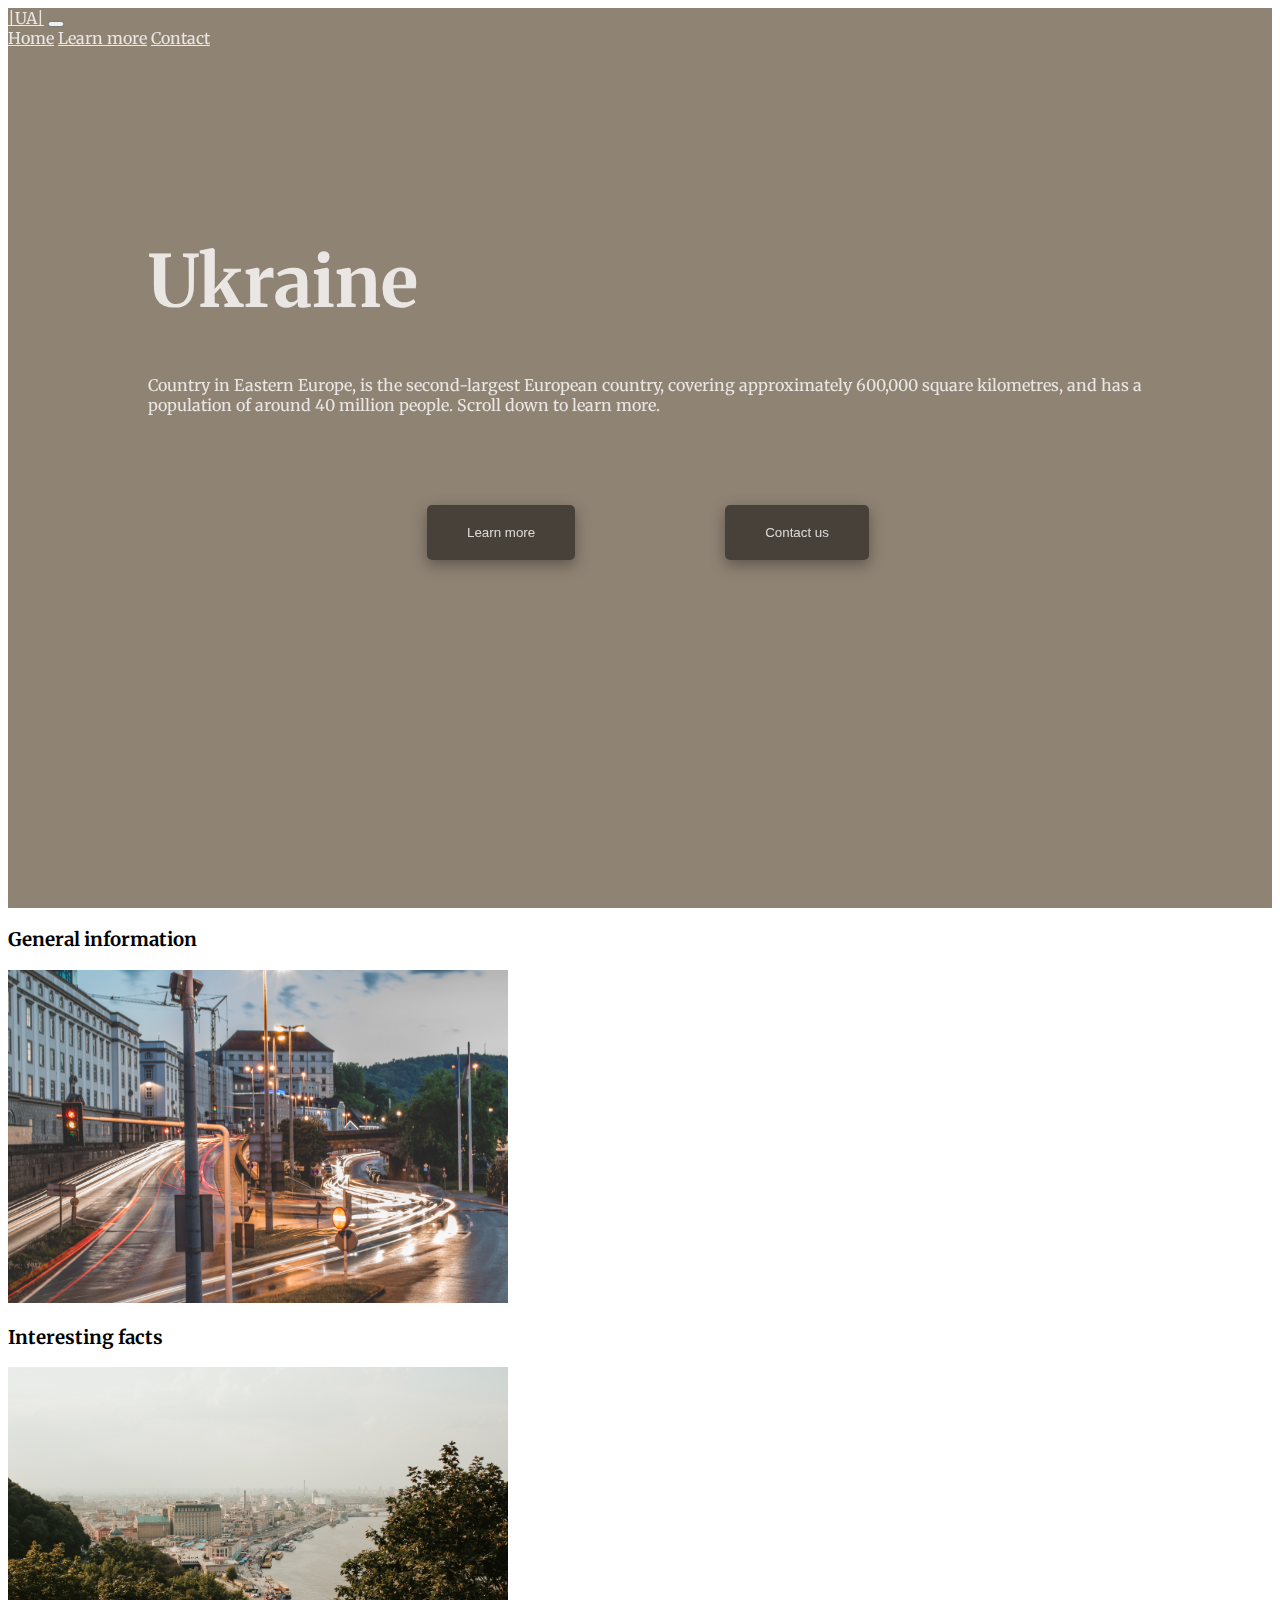
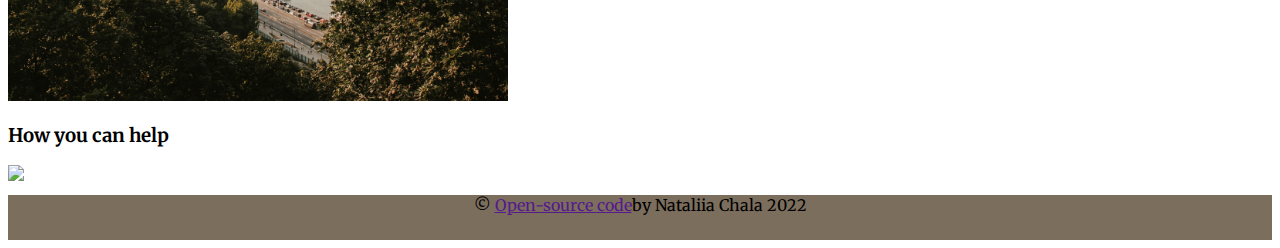
==== index.html @ b4a6b577 "added everything to repository" ====
<!DOCTYPE html>
<html lang="en">

<head>
    <meta charset="UTF-8">
    <meta http-equiv="X-UA-Compatible" content="IE=edge">
    <meta name="viewport" content="width=device-width, initial-scale=1.0">
    <link rel="preconnect" href="https://fonts.googleapis.com">
    <link rel="preconnect" href="https://fonts.gstatic.com" crossorigin>
    <link rel="preconnect" href="https://fonts.googleapis.com">
    <link rel="preconnect" href="https://fonts.gstatic.com" crossorigin>
    <link href="https://fonts.googleapis.com/css2?family=Merriweather:ital,wght@0,300;0,400;0,700;0,900;1,300;1,400&display=swap" rel="stylesheet">
    <!-- CSS only -->
    <link href="https://cdn.jsdelivr.net/npm/bootstrap@5.2.0-beta1/dist/css/bootstrap.min.css" rel="stylesheet" integrity="sha384-0evHe/X+R7YkIZDRvuzKMRqM+OrBnVFBL6DOitfPri4tjfHxaWutUpFmBp4vmVor" crossorigin="anonymous">
    <!-- JavaScript Bundle with Popper -->
    <script src="https://cdn.jsdelivr.net/npm/bootstrap@5.2.0-beta1/dist/js/bootstrap.bundle.min.js" integrity="sha384-pprn3073KE6tl6bjs2QrFaJGz5/SUsLqktiwsUTF55Jfv3qYSDhgCecCxMW52nD2" crossorigin="anonymous"></script>
    <!-- <link rel="stylesheet" href="src/normalize.css"> -->
    <link rel="stylesheet" href="src/style.css">
    <title>Ukraine</title>
</head>

<body>
    <header>
        <div class="layer"></div>
        <nav class="navbar navbar-expand-lg fixed-top">
            <div class="container-fluid">
                <a class="navbar-brand" href="#">|UA|</a>
                <button class="navbar-toggler" type="button" data-bs-toggle="collapse" data-bs-target="#navbarNavAltMarkup" aria-controls="navbarNavAltMarkup" aria-expanded="false" aria-label="Toggle navigation">
                <span class="navbar-toggler-icon"></span>
              </button>
                <div class="collapse navbar-collapse" id="navbarNavAltMarkup">
                    <div class="navbar-nav">
                        <a class="nav-link" aria-current="page" href="index.html">Home</a>
                        <a class="nav-link" href="#learn-more">Learn more</a>
                        <a class="nav-link" href="#">Contact</a>

                    </div>
                </div>
            </div>
        </nav>

        <div class="header-content">
            <div class="header-info">
                <h1 class="header-heading">Ukraine</h1>
                <p class="header-about">Country in Eastern Europe, is the second-largest European country, covering approximately 600,000 square kilometres, and has a population of around 40 million people. Scroll down to learn more.</p>
            </div>
            <div class="header-buttons">
                <a href="#learn-more"><button class="header__button learn">Learn more</button></a>
                <a href=""><button class="header__button contact">Contact us</button></a>
            </div>

        </div>


    </header>
    <main>
        <div class="container" id="learn-more">
            <div class="row justify-content-center">
                <div class="col-lg-4 found">
                    <a href="" class="info-link">
                        <h3 class="img-text">General information</h3><img src="img/pexels-lukas-mayer-1696012.jpg " alt=" ">
                    </a>
                </div>
                <div class="col-lg-4 found">
                    <a href="" class="info-link">
                        <h3 class="img-text">Interesting facts</h3><img src="img/pexels-maryia-plashchynskaya-3442567.jpg " alt=" "></a>
                </div>
                <div class="col-lg-4 found">
                    <a href="" class="info-link">
                        <h3 class="img-text">How you can help</h3><img src="img/pexels-katie-godowski-11291117.jpg " alt=" "></a>
                </div>
            </div>
        </div>
    </main>
    <footer>
        <p>&COPY;
            <a href="">Open-source code</a>by Nataliia Chala 2022</p>
    </footer>
</body>

</html>
---- src/style.css ----
:root {
    --font-main: 'Merriweather', serif;
}

html {
    /* width: 100vw;
    height: 100vh; */
    overflow-x: hidden;
}

body {
    overflow-x: hidden;
    font-family: var(--font-main);
}

.layer {
    background-color: rgba(69, 48, 24, 0.6);
    position: absolute;
    top: 0;
    left: 0;
    width: 100%;
    height: 100%;
}

header {
    background-image: url("/img/pexels-max-vakhtbovych-6143369.jpg");
    background-repeat: no-repeat;
    background-size: cover;
    min-width: 100vw;
    min-height: 100vh;
    position: relative;
}

.nav-link,
.navbar-brand {
    color: rgba(255, 255, 255, 0.8);
    z-index: 1;
}

.navbar {
    position: fixed;
}

img {
    max-width: 100%;
    max-height: 100%;
    width: 500px;
    height: auto;
}

.header-content {
    display: grid;
    justify-content: center;
}

.header-heading {
    font-size: 4.5rem;
}

.header-info {
    display: flex;
    flex-direction: column;
    max-width: 1000px;
    justify-content: center;
    color: rgba(255, 255, 255, 0.8);
    z-index: 1;
    margin: 180px 10px 90px 10px;
}

.header-buttons {
    display: flex;
    justify-content: center;
    gap: 150px;
    color: rgba(255, 255, 255, 0.8);
    z-index: 1;
}

.header__button {
    padding: 20px 40px;
    background-color: transparent;
    box-shadow: rgba(0, 0, 0, 0.35) 0px 5px 15px;
    color: rgba(255, 255, 255, 0.8);
    border: none;
    background-color: rgba(0, 0, 0, 0.5);
    border-radius: 5px;
    transition: all .2s;
}

.header__button:hover {
    background-color: rgba(69, 48, 24, 0.9);
    font-size: larger;
}

.container {
    margin-top: 20px;
}

footer {
    background-color: rgba(69, 48, 24, 0.7);
}

p {
    margin: 0;
}

.info-link {
    color: black;
    transition: all .2s;
    text-decoration: none;
}

.info-link:hover {
    color: #7C6E5D;
}

footer {
    margin-top: 10px;
    height: 5vh;
    text-align: center;
}

@media(max-device-width:992px) {
    .found {
        text-align: center;
        margin-top: 30px;
    }
    .header-buttons {
        gap: 50px;
    }
    .header-info {
        max-width: 300px;
        margin-bottom: 70px;
    }
    .header__button {
        padding: 15px 25px;
    }
}

@media(max-device-width:1200px) {
    .header-info {
        max-width: 800px;
    }
}
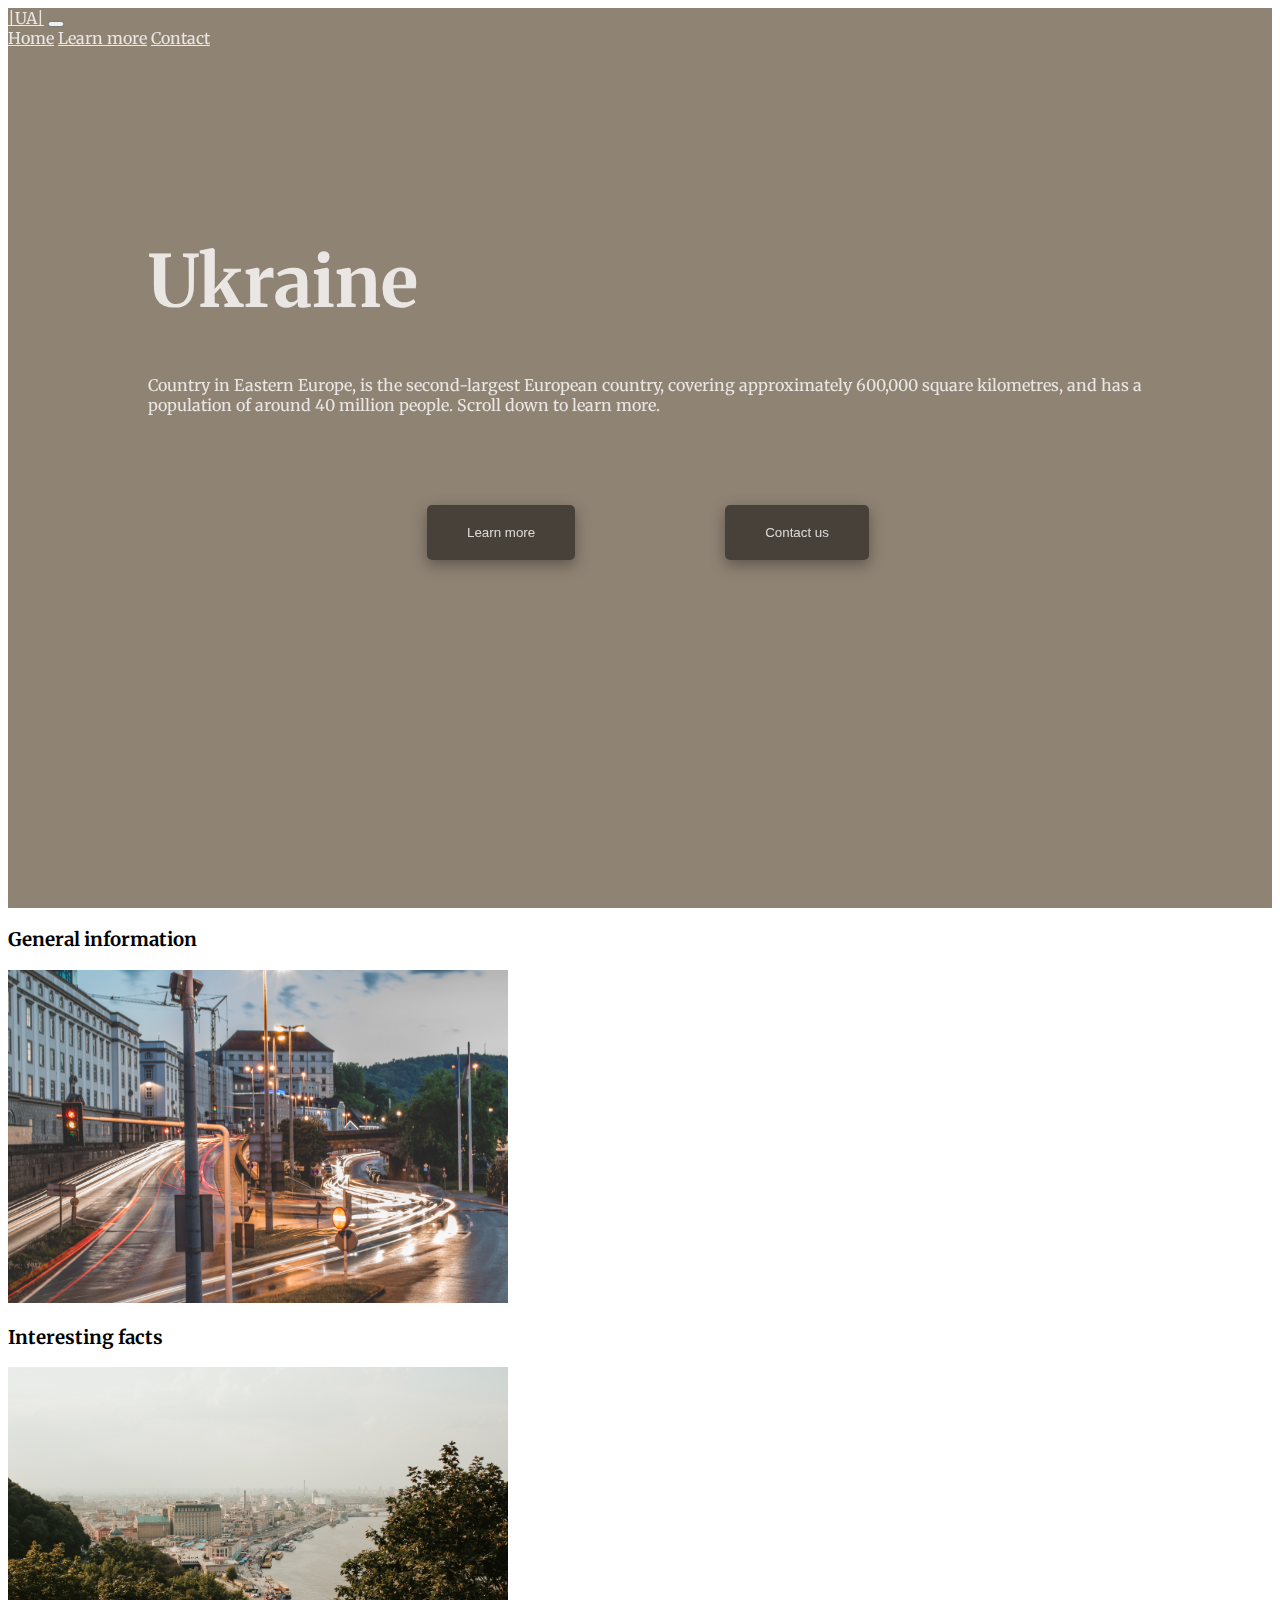
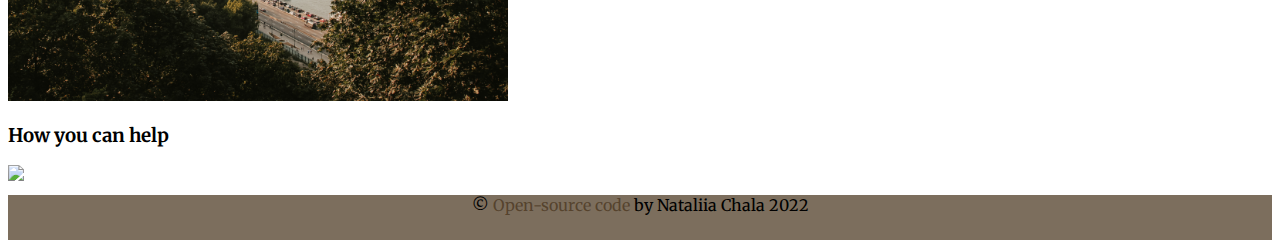
==== commit 39a3d9ef: "added link to github repository" ====
--- a/index.html
+++ b/index.html
@@ -74,7 +74,7 @@
     </main>
     <footer>
         <p>&COPY;
-            <a href="">Open-source code</a>by Nataliia Chala 2022</p>
+            <a href="https://github.com/natalie-0073/ukraine-responsive.git" class="git-link">Open-source code</a> by Nataliia Chala 2022</p>
     </footer>
 </body>
 
--- a/src/style.css
+++ b/src/style.css
@@ -83,7 +83,7 @@
     border: none;
     background-color: rgba(0, 0, 0, 0.5);
     border-radius: 5px;
-    transition: all .2s;
+    transition: all .3s;
 }
 
 .header__button:hover {
@@ -97,6 +97,16 @@
 
 footer {
     background-color: rgba(69, 48, 24, 0.7);
+}
+
+.git-link {
+    color: rgba(69, 48, 24, 0.7);
+    text-decoration: none;
+}
+
+.git-link:hover {
+    color: black;
+    text-decoration: underline;
 }
 
 p {
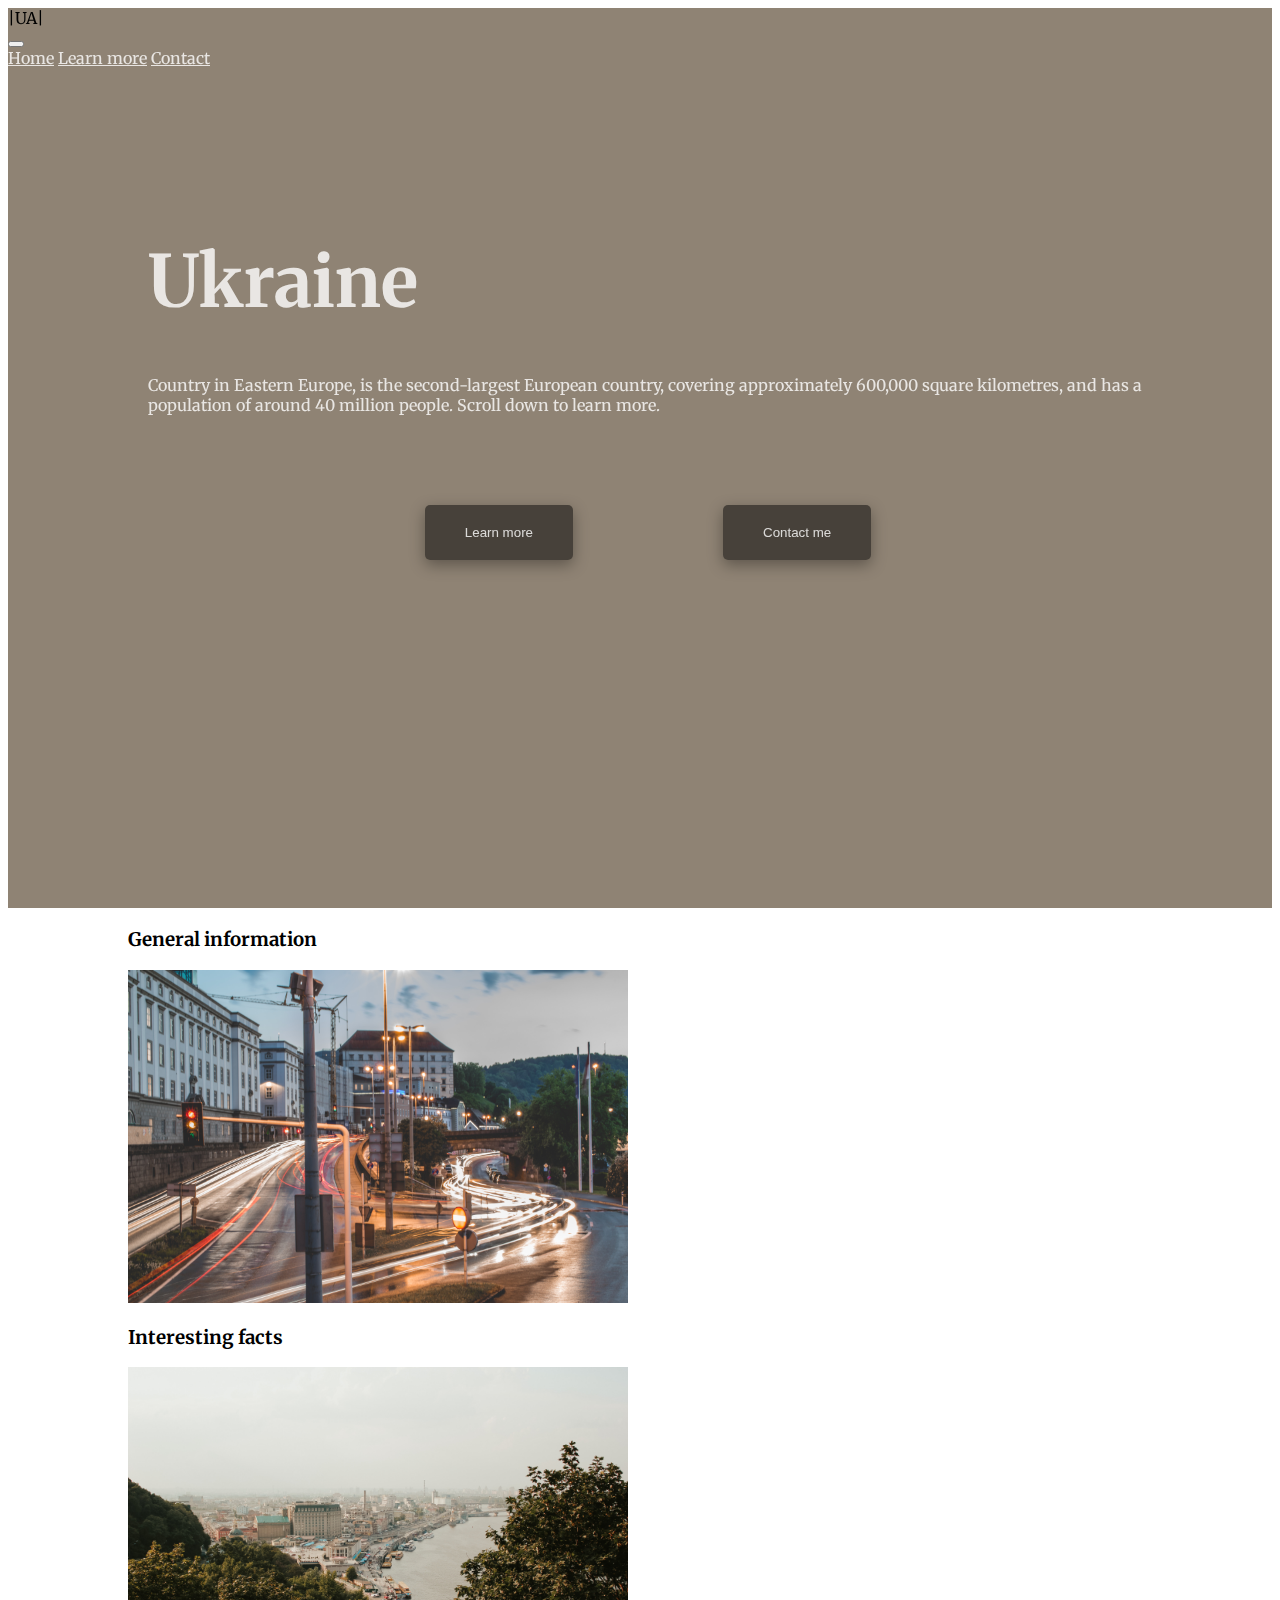
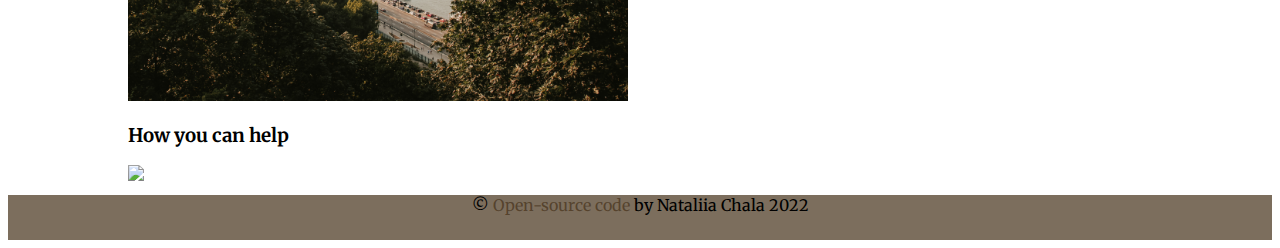
==== commit f0970e31: "changed button text" ====
--- a/index.html
+++ b/index.html
@@ -16,15 +16,16 @@
     <script src="https://cdn.jsdelivr.net/npm/bootstrap@5.2.0-beta1/dist/js/bootstrap.bundle.min.js" integrity="sha384-pprn3073KE6tl6bjs2QrFaJGz5/SUsLqktiwsUTF55Jfv3qYSDhgCecCxMW52nD2" crossorigin="anonymous"></script>
     <!-- <link rel="stylesheet" href="src/normalize.css"> -->
     <link rel="stylesheet" href="src/style.css">
+
     <title>Ukraine</title>
 </head>
 
 <body>
-    <header>
+    <header class="main-page-header">
         <div class="layer"></div>
         <nav class="navbar navbar-expand-lg fixed-top">
             <div class="container-fluid">
-                <a class="navbar-brand" href="#">|UA|</a>
+                <p class="text-white">|UA|</p>
                 <button class="navbar-toggler" type="button" data-bs-toggle="collapse" data-bs-target="#navbarNavAltMarkup" aria-controls="navbarNavAltMarkup" aria-expanded="false" aria-label="Toggle navigation">
                 <span class="navbar-toggler-icon"></span>
               </button>
@@ -32,7 +33,7 @@
                     <div class="navbar-nav">
                         <a class="nav-link" aria-current="page" href="index.html">Home</a>
                         <a class="nav-link" href="#learn-more">Learn more</a>
-                        <a class="nav-link" href="#">Contact</a>
+                        <a class="nav-link" href="contact.html">Contact</a>
 
                     </div>
                 </div>
@@ -46,7 +47,7 @@
             </div>
             <div class="header-buttons">
                 <a href="#learn-more"><button class="header__button learn">Learn more</button></a>
-                <a href=""><button class="header__button contact">Contact us</button></a>
+                <a href="contact.html"><button class="header__button contact">Contact me</button></a>
             </div>
 
         </div>
@@ -57,12 +58,12 @@
         <div class="container" id="learn-more">
             <div class="row justify-content-center">
                 <div class="col-lg-4 found">
-                    <a href="" class="info-link">
+                    <a href="info.html" class="info-link">
                         <h3 class="img-text">General information</h3><img src="img/pexels-lukas-mayer-1696012.jpg " alt=" ">
                     </a>
                 </div>
                 <div class="col-lg-4 found">
-                    <a href="" class="info-link">
+                    <a href="facts.html" class="info-link">
                         <h3 class="img-text">Interesting facts</h3><img src="img/pexels-maryia-plashchynskaya-3442567.jpg " alt=" "></a>
                 </div>
                 <div class="col-lg-4 found">
@@ -74,7 +75,7 @@
     </main>
     <footer>
         <p>&COPY;
-            <a href="https://github.com/natalie-0073/ukraine-responsive.git" class="git-link">Open-source code</a> by Nataliia Chala 2022</p>
+            <a href="https://github.com/natalie-0073/ukraine-responsive.git" class="git-link" target="_blank">Open-source code</a> by Nataliia Chala 2022</p>
     </footer>
 </body>
 
--- a/src/style.css
+++ b/src/style.css
@@ -1,5 +1,16 @@
 :root {
     --font-main: 'Merriweather', serif;
+}
+
+
+/* .navbar-color {
+    width: 100%;
+    position: fixed;
+    transition: 0.3s ease-in-out;
+} */
+
+header nav.nav-active {
+    background-color: #7C6E5D;
 }
 
 html {
@@ -22,7 +33,7 @@
     height: 100%;
 }
 
-header {
+.main-page-header {
     background-image: url("/img/pexels-max-vakhtbovych-6143369.jpg");
     background-repeat: no-repeat;
     background-size: cover;
@@ -31,15 +42,44 @@
     position: relative;
 }
 
+.info-page-header {
+    background-image: url("/img/panorama.jpg");
+    background-repeat: no-repeat;
+    background-size: cover;
+    min-width: 100vw;
+    min-height: 30vh;
+    position: relative;
+}
+
 .nav-link,
 .navbar-brand {
     color: rgba(255, 255, 255, 0.8);
     z-index: 1;
 }
 
+.nav-link:hover,
+.navbar-brand:hover {
+    color: rgba(69, 48, 24, 0.9);
+}
+
 .navbar {
     position: fixed;
 }
+
+
+/* .navbar-filled {
+    background-color: rgba(69, 48, 24, 0.9);
+} */
+
+
+/* .layer-info {
+    background-color: rgba(69, 48, 24, 0.6);
+    position: absolute;
+    top: 0;
+    left: 0;
+    width: 100%;
+    height: 100%;
+} */
 
 img {
     max-width: 100%;
@@ -129,6 +169,18 @@
     text-align: center;
 }
 
+.footer-info {
+    margin-top: 20px;
+}
+
+.container-info {
+    box-shadow: rgba(0, 0, 0, 0.35) 0px 5px 15px;
+}
+
+.row {
+    padding: 0 120px;
+}
+
 @media(max-device-width:992px) {
     .found {
         text-align: center;
@@ -144,10 +196,16 @@
     .header__button {
         padding: 15px 25px;
     }
+    .text-align {
+        text-align: center;
+    }
 }
 
 @media(max-device-width:1200px) {
     .header-info {
         max-width: 800px;
     }
+    .row {
+        padding: 0;
+    }
 }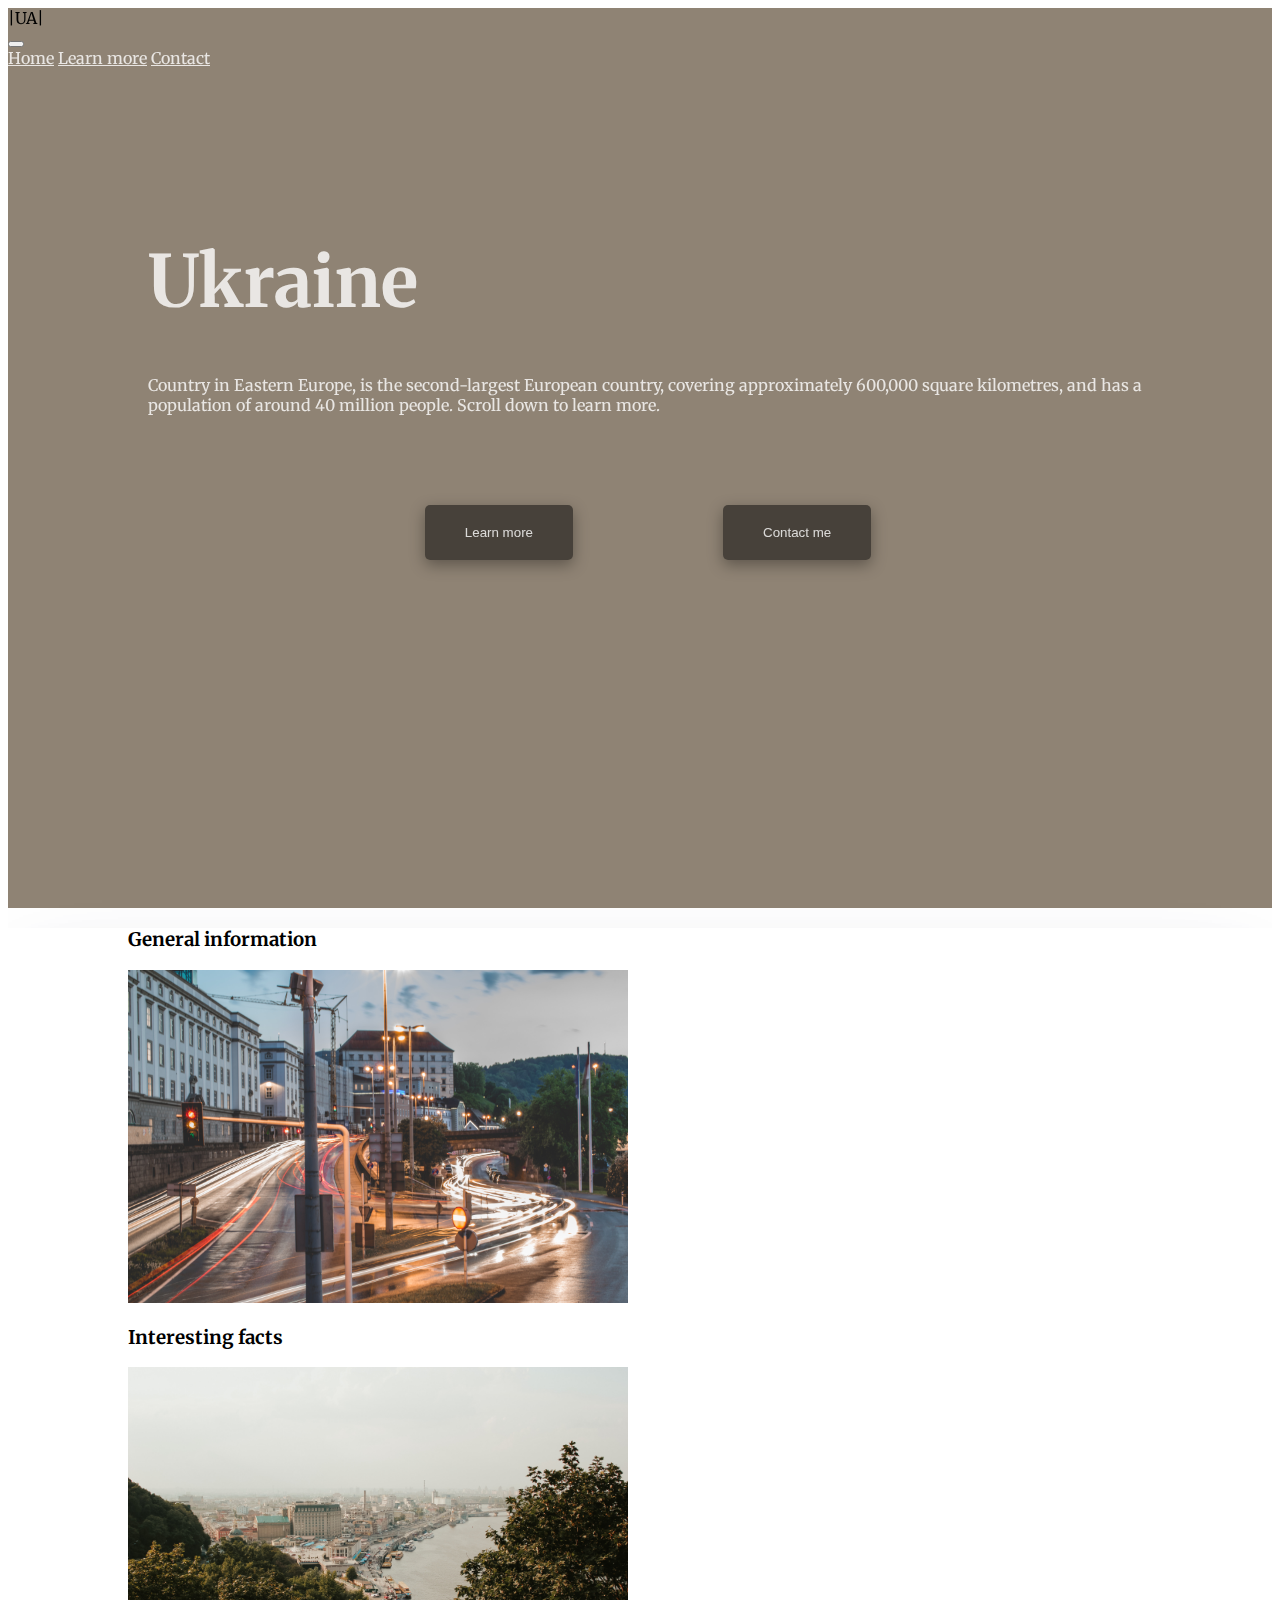
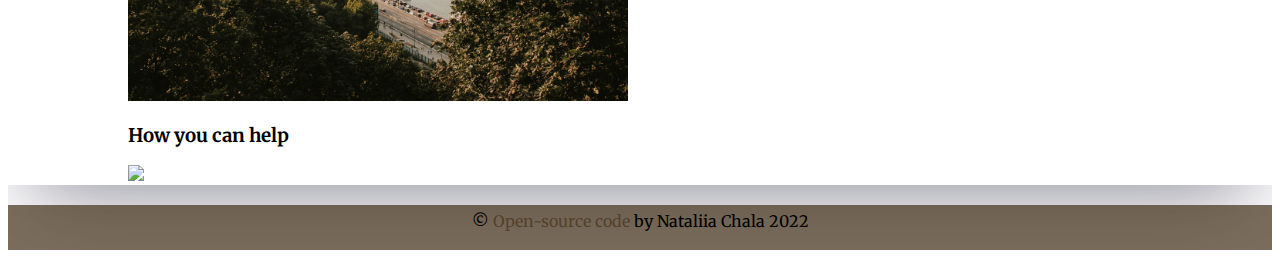
==== commit 9371a2a5: "filled pages with all the necessary information and edited positioning" ====
--- a/index.html
+++ b/index.html
@@ -55,7 +55,7 @@
 
     </header>
     <main>
-        <div class="container" id="learn-more">
+        <div class="container container-info pb-4 pt-4" id="learn-more">
             <div class="row justify-content-center">
                 <div class="col-lg-4 found">
                     <a href="info.html" class="info-link">
@@ -67,13 +67,13 @@
                         <h3 class="img-text">Interesting facts</h3><img src="img/pexels-maryia-plashchynskaya-3442567.jpg " alt=" "></a>
                 </div>
                 <div class="col-lg-4 found">
-                    <a href="" class="info-link">
+                    <a href="help.html" class="info-link">
                         <h3 class="img-text">How you can help</h3><img src="img/pexels-katie-godowski-11291117.jpg " alt=" "></a>
                 </div>
             </div>
         </div>
     </main>
-    <footer>
+    <footer class="footer-info">
         <p>&COPY;
             <a href="https://github.com/natalie-0073/ukraine-responsive.git" class="git-link" target="_blank">Open-source code</a> by Nataliia Chala 2022</p>
     </footer>
--- a/src/style.css
+++ b/src/style.css
@@ -1,5 +1,6 @@
 :root {
     --font-main: 'Merriweather', serif;
+    --bg-color: #7C6E5D;
 }
 
 
@@ -10,7 +11,7 @@
 } */
 
 header nav.nav-active {
-    background-color: #7C6E5D;
+    background-color: var(--bg-color);
 }
 
 html {
@@ -66,21 +67,6 @@
     position: fixed;
 }
 
-
-/* .navbar-filled {
-    background-color: rgba(69, 48, 24, 0.9);
-} */
-
-
-/* .layer-info {
-    background-color: rgba(69, 48, 24, 0.6);
-    position: absolute;
-    top: 0;
-    left: 0;
-    width: 100%;
-    height: 100%;
-} */
-
 img {
     max-width: 100%;
     max-height: 100%;
@@ -160,7 +146,7 @@
 }
 
 .info-link:hover {
-    color: #7C6E5D;
+    color: var(--bg-color);
 }
 
 footer {
@@ -173,12 +159,37 @@
     margin-top: 20px;
 }
 
+.footer-info p {
+    padding-top: 6px;
+}
+
+.footer-contact {
+    margin-top: 0;
+}
+
 .container-info {
-    box-shadow: rgba(0, 0, 0, 0.35) 0px 5px 15px;
+    /* box-shadow: rgba(0, 0, 0, 0.35) 0px 5px 15px; */
+    box-shadow: rgba(255, 255, 255, 0.1) 0px 1px 1px 0px inset, rgba(50, 50, 93, 0.25) 0px 50px 100px -20px, rgba(0, 0, 0, 0.3) 0px 30px 60px -30px;
 }
 
 .row {
     padding: 0 120px;
+}
+
+.container ul {
+    list-style-type: square;
+}
+
+.container p {
+    margin: 15px 0;
+}
+
+.emphasized {
+    color: rgba(69, 48, 24, 1);
+}
+
+.content-contact {
+    height: 95vh;
 }
 
 @media(max-device-width:992px) {
@@ -199,6 +210,12 @@
     .text-align {
         text-align: center;
     }
+    .content {
+        padding: 0;
+    }
+    .content-contact {
+        padding: 3rem;
+    }
 }
 
 @media(max-device-width:1200px) {
@@ -208,4 +225,29 @@
     .row {
         padding: 0;
     }
+}
+
+@media(max-device-width:344px) {
+    .footer-info p {
+        font-size: 12px;
+        padding-top: 0;
+    }
+    .content-contact {
+        padding: 0;
+    }
+    .header__button {
+        padding: 13px;
+    }
+}
+
+@media(max-device-width:575px) {
+    .container {
+        padding: 0 25px;
+    }
+    .content-contact {
+        padding: 0 20px;
+    }
+    .container-contact {
+        box-shadow: none;
+    }
 }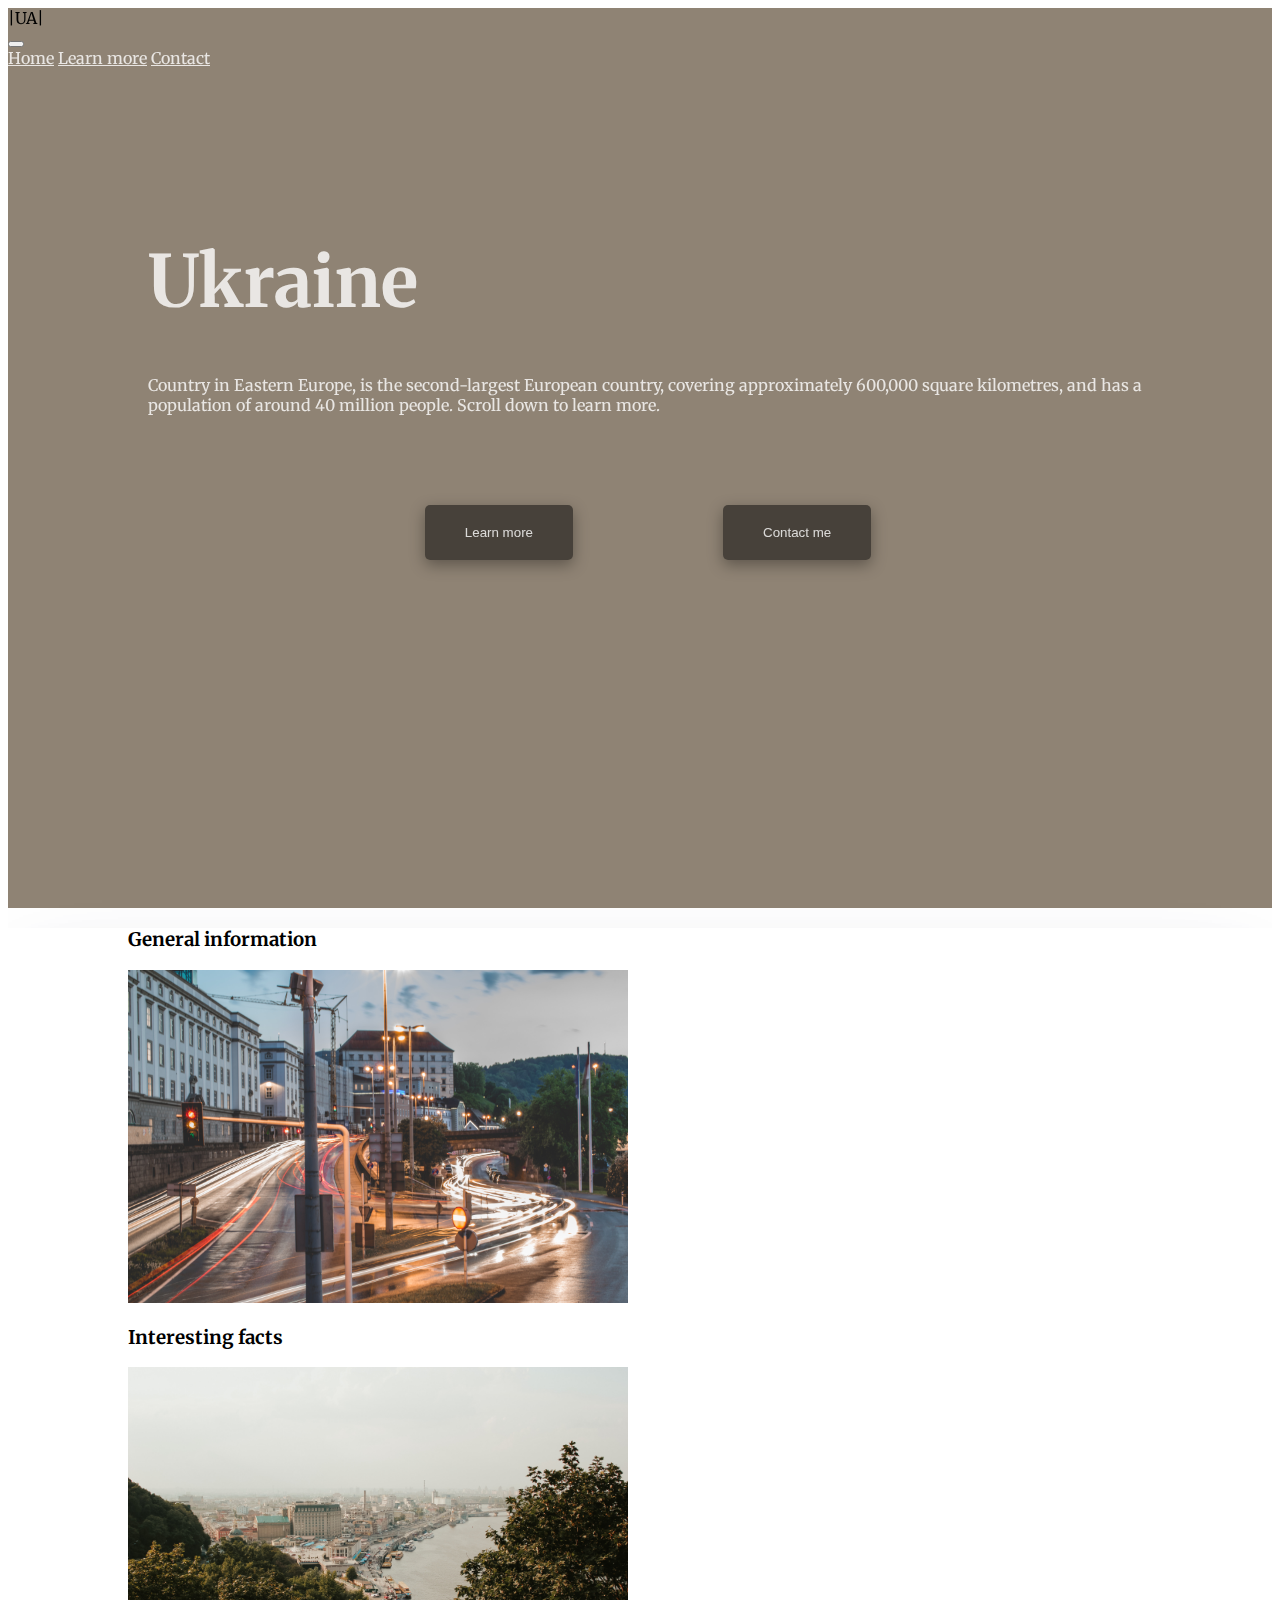
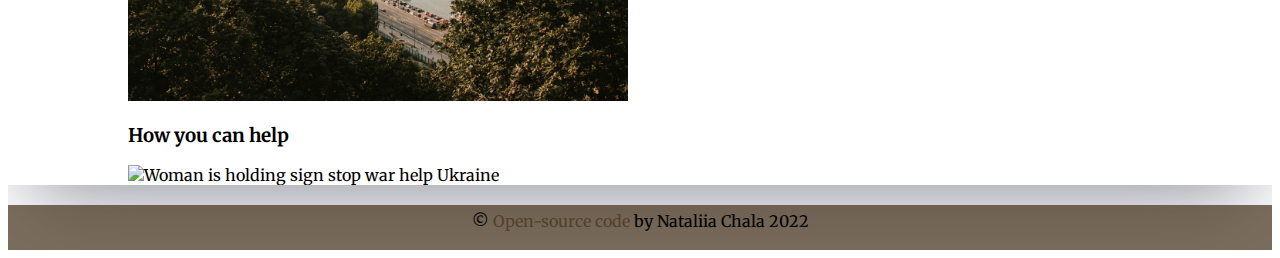
==== commit bda64ef0: "added some SEO and screen-readers friendly info" ====
--- a/index.html
+++ b/index.html
@@ -5,6 +5,7 @@
     <meta charset="UTF-8">
     <meta http-equiv="X-UA-Compatible" content="IE=edge">
     <meta name="viewport" content="width=device-width, initial-scale=1.0">
+    <meta name="description" content="Learn more about Ukraine, country that needs your help">
     <link rel="preconnect" href="https://fonts.googleapis.com">
     <link rel="preconnect" href="https://fonts.gstatic.com" crossorigin>
     <link rel="preconnect" href="https://fonts.googleapis.com">
@@ -31,9 +32,9 @@
               </button>
                 <div class="collapse navbar-collapse" id="navbarNavAltMarkup">
                     <div class="navbar-nav">
-                        <a class="nav-link" aria-current="page" href="index.html">Home</a>
-                        <a class="nav-link" href="#learn-more">Learn more</a>
-                        <a class="nav-link" href="contact.html">Contact</a>
+                        <a class="nav-link" aria-current="page" href="index.html" title="Go to homepage">Home</a>
+                        <a class="nav-link" href="#learn-more" title="Go to learn more area">Learn more</a>
+                        <a class="nav-link" href="contact.html" title="Go to contact page">Contact</a>
 
                     </div>
                 </div>
@@ -46,8 +47,8 @@
                 <p class="header-about">Country in Eastern Europe, is the second-largest European country, covering approximately 600,000 square kilometres, and has a population of around 40 million people. Scroll down to learn more.</p>
             </div>
             <div class="header-buttons">
-                <a href="#learn-more"><button class="header__button learn">Learn more</button></a>
-                <a href="contact.html"><button class="header__button contact">Contact me</button></a>
+                <a href="#learn-more"><button class="header__button learn" title="Go to learn more area">Learn more</button></a>
+                <a href="contact.html"><button class="header__button contact" title="Go to contact page">Contact me</button></a>
             </div>
 
         </div>
@@ -58,24 +59,24 @@
         <div class="container container-info pb-4 pt-4" id="learn-more">
             <div class="row justify-content-center">
                 <div class="col-lg-4 found">
-                    <a href="info.html" class="info-link">
-                        <h3 class="img-text">General information</h3><img src="img/pexels-lukas-mayer-1696012.jpg " alt=" ">
+                    <a href="info.html" class="info-link" title="General information">
+                        <h3 class="img-text">General information</h3><img src="img/pexels-lukas-mayer-1696012.jpg " alt="Photo of Kyiv - the capital of Ukraine in the evening">
                     </a>
                 </div>
                 <div class="col-lg-4 found">
-                    <a href="facts.html" class="info-link">
-                        <h3 class="img-text">Interesting facts</h3><img src="img/pexels-maryia-plashchynskaya-3442567.jpg " alt=" "></a>
+                    <a href="facts.html" class="info-link" title="Interesting facts">
+                        <h3 class="img-text">Interesting facts</h3><img src="img/pexels-maryia-plashchynskaya-3442567.jpg " alt="Photot of Kyiv - main river Dnipro in particular"></a>
                 </div>
                 <div class="col-lg-4 found">
-                    <a href="help.html" class="info-link">
-                        <h3 class="img-text">How you can help</h3><img src="img/pexels-katie-godowski-11291117.jpg " alt=" "></a>
+                    <a href="help.html" class="info-link" title="How you can help">
+                        <h3 class="img-text">How you can help</h3><img src="img/pexels-katie-godowski-11291117.jpg " alt="Woman is holding sign stop war help Ukraine"></a>
                 </div>
             </div>
         </div>
     </main>
     <footer class="footer-info">
         <p>&COPY;
-            <a href="https://github.com/natalie-0073/ukraine-responsive.git" class="git-link" target="_blank">Open-source code</a> by Nataliia Chala 2022</p>
+            <a href="https://github.com/natalie-0073/ukraine-responsive.git" class="git-link" target="_blank" title="Link to my gitHub">Open-source code</a> by Nataliia Chala 2022</p>
     </footer>
 </body>
 
